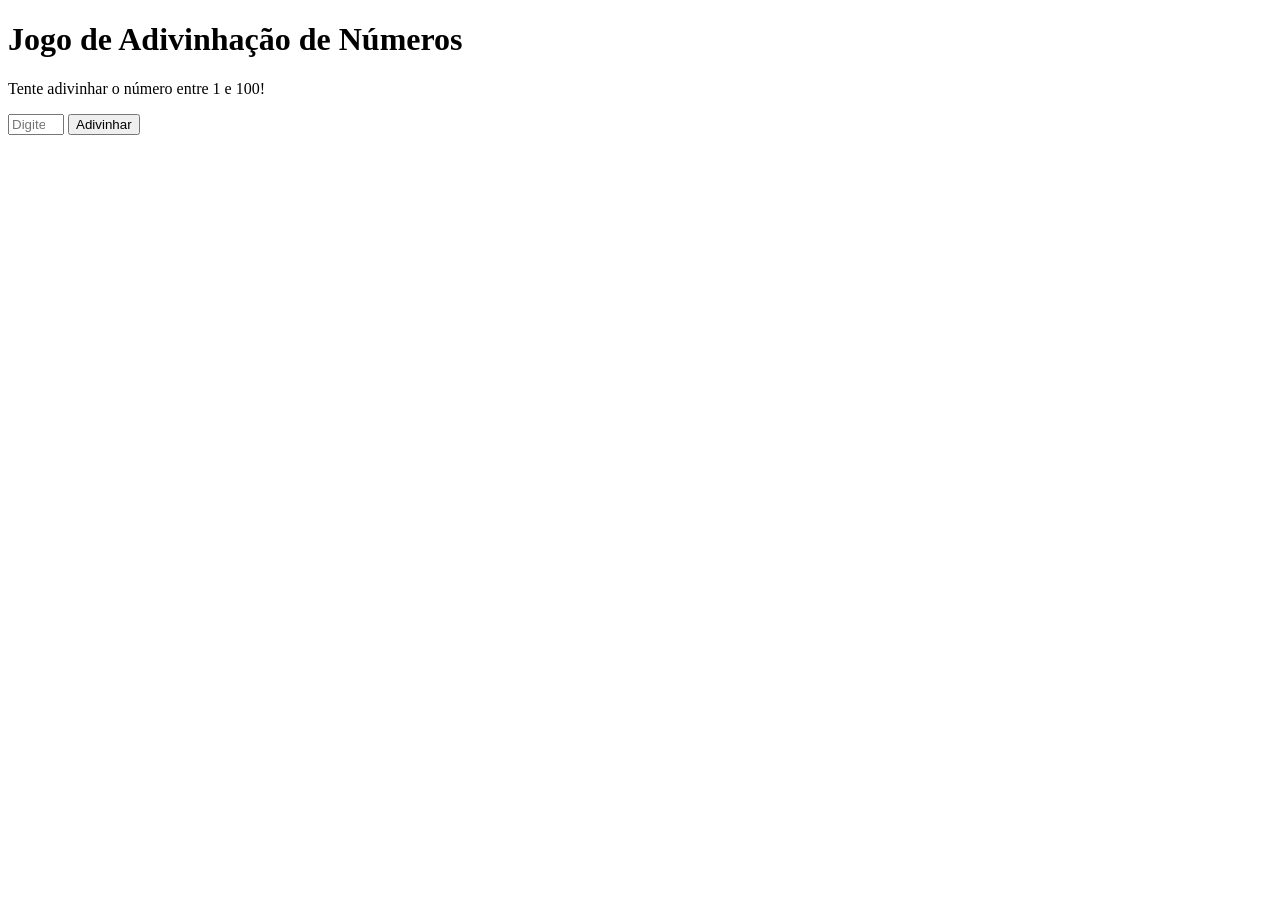
==== exer2/index.html @ def21492 "add index on master branch" ====
<!DOCTYPE html><html lang="pt-br">

<head>
    <meta charset="UTF-8">
    <meta name="viewport" content="width=device-width, initial-scale=1.0">
    <title>Jogo de Adivinhação</title>
</head>

<body>
    <div>
        <h1>Jogo de Adivinhação de Números</h1>
        <p>Tente adivinhar o número entre 1 e 100!</p>
        <input type="number" min="1" max="100" placeholder="Digite seu palpite...">
        <button>Adivinhar</button>
    </div>
</body>

</html>
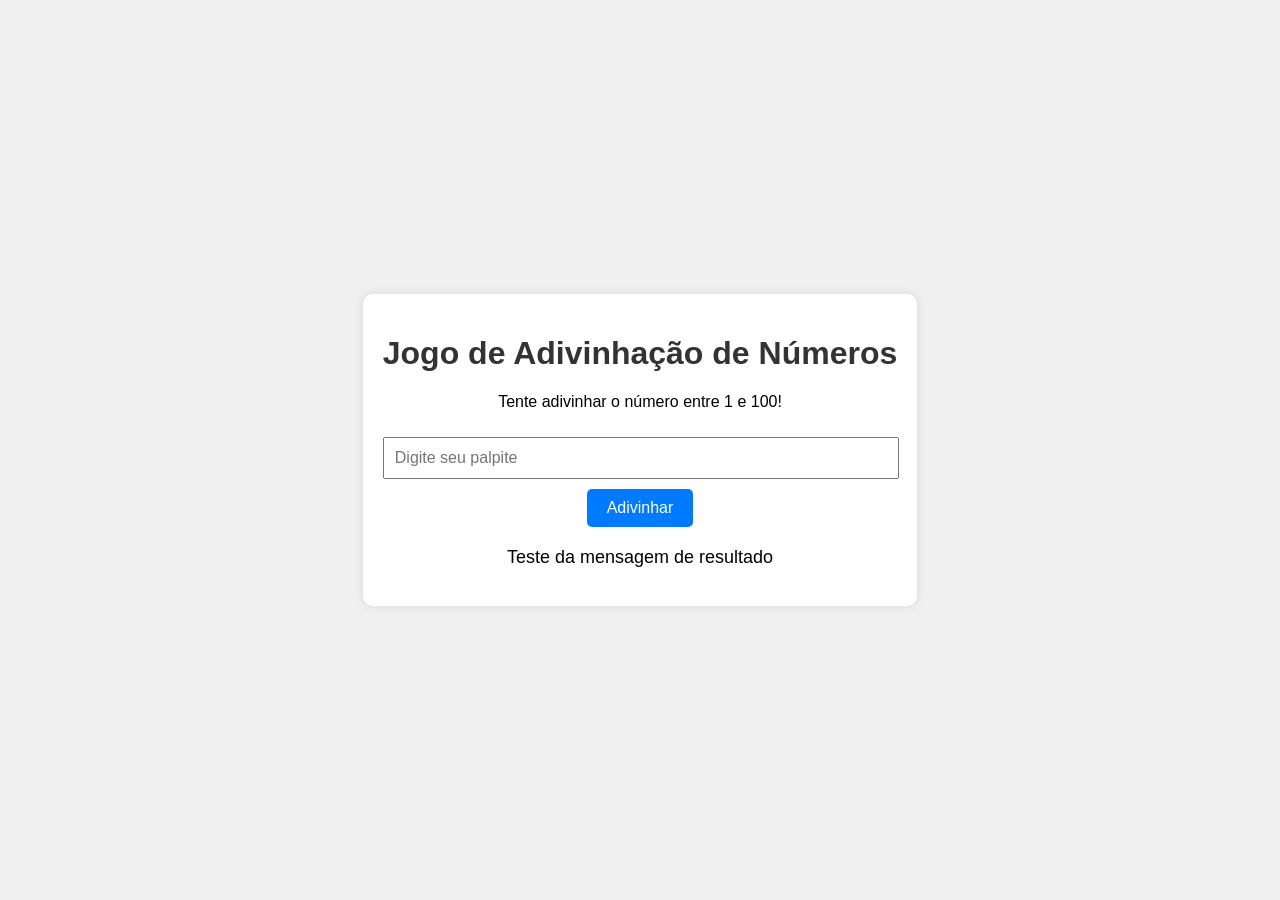
==== commit 8103d6d0: "add index e css na branch_2" ====
--- a/exer2/index.html
+++ b/exer2/index.html
@@ -1,17 +1,20 @@
-<!DOCTYPE html><html lang="pt-br">
+<!DOCTYPE html>
+<html lang="pt-br">
 
 <head>
     <meta charset="UTF-8">
     <meta name="viewport" content="width=device-width, initial-scale=1.0">
     <title>Jogo de Adivinhação</title>
+    <link rel="stylesheet" href="styles.css">
 </head>
 
 <body>
-    <div>
+    <div class="container">
         <h1>Jogo de Adivinhação de Números</h1>
         <p>Tente adivinhar o número entre 1 e 100!</p>
-        <input type="number" min="1" max="100" placeholder="Digite seu palpite...">
+        <input type="number" min="1" max="100" placeholder="Digite seu palpite">
         <button>Adivinhar</button>
+        <p id="message">Teste da mensagem de resultado</p>
     </div>
 </body>
 
--- a/exer2/styles.css
+++ b/exer2/styles.css
@@ -0,0 +1,47 @@
+body {
+    font-family: Arial, sans-serif;
+    display: flex;
+    justify-content: center;
+    align-items: center;
+    height: 100vh;
+    background-color: #f0f0f0;
+    margin: 0;
+}
+
+.container {
+    text-align: center;
+    background: #fff;
+    padding: 20px;
+    border-radius: 10px;
+    box-shadow: 0 0 10px rgba(0, 0, 0, 0.1);
+}
+
+h1 {
+    color: #333;
+}
+
+input {
+    padding: 10px;
+    font-size: 16px;
+    margin: 10px 0;
+    width: calc(100% - 22px);
+}
+
+button {
+    padding: 10px 20px;
+    font-size: 16px;
+    background-color: #007bff;
+    color: #fff;
+    border: none;
+    border-radius: 5px;
+    cursor: pointer;
+}
+
+button:hover {
+    background-color: #0056b3;
+}
+
+#message {
+    margin-top: 20px;
+    font-size: 18px;
+}
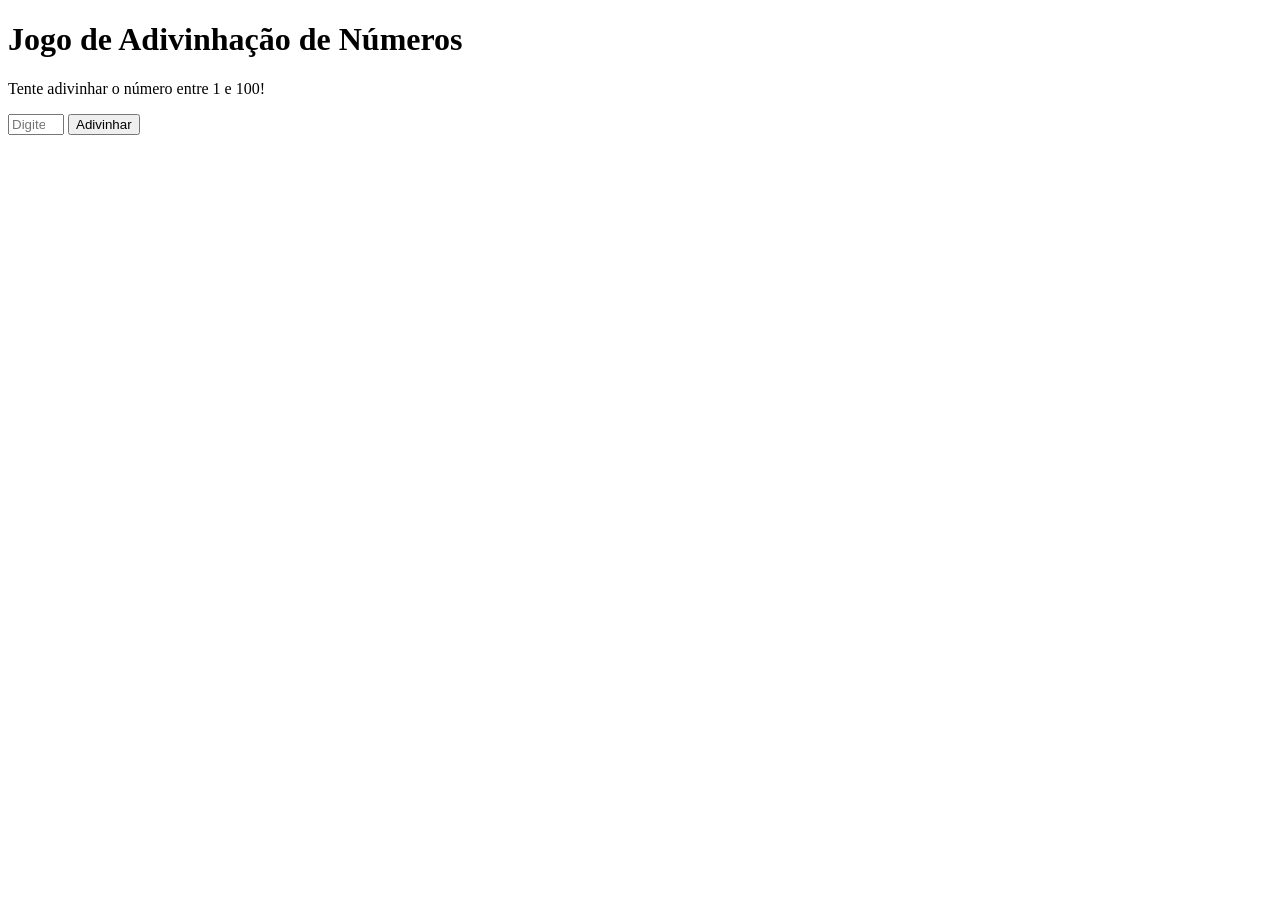
==== commit 684b8d89: "add index.html styles.css script.js" ====
--- a/exer2/index.html
+++ b/exer2/index.html
@@ -4,18 +4,19 @@
 <head>
     <meta charset="UTF-8">
     <meta name="viewport" content="width=device-width, initial-scale=1.0">
+    <link rel="stylesheet" href="styles.css">
     <title>Jogo de Adivinhação</title>
-    <link rel="stylesheet" href="styles.css">
 </head>
 
 <body>
-    <div class="container">
+    <div>
         <h1>Jogo de Adivinhação de Números</h1>
         <p>Tente adivinhar o número entre 1 e 100!</p>
-        <input type="number" min="1" max="100" placeholder="Digite seu palpite">
-        <button>Adivinhar</button>
-        <p id="message">Teste da mensagem de resultado</p>
+        <input type="number" id="guessInput" min="1" max="100" placeholder="Digite seu palpite">
+        <button id="guessButton">Adivinhar</button>
+        <p id="message"></p>
     </div>
+
+    <script src="script.js"></script>
 </body>
-
 </html>
--- a/exer2/styles.css
+++ b/exer2/styles.css
@@ -1,47 +1,11 @@
-body {
-    font-family: Arial, sans-serif;
-    display: flex;
-    justify-content: center;
-    align-items: center;
-    height: 100vh;
-    background-color: #f0f0f0;
-    margin: 0;
+#message.right {
+    margin-top: 20px;
+    font-size: 18px;
+    color: #008000;
 }
 
-.container {
-    text-align: center;
-    background: #fff;
-    padding: 20px;
-    border-radius: 10px;
-    box-shadow: 0 0 10px rgba(0, 0, 0, 0.1);
-}
-
-h1 {
-    color: #333;
-}
-
-input {
-    padding: 10px;
-    font-size: 16px;
-    margin: 10px 0;
-    width: calc(100% - 22px);
-}
-
-button {
-    padding: 10px 20px;
-    font-size: 16px;
-    background-color: #007bff;
-    color: #fff;
-    border: none;
-    border-radius: 5px;
-    cursor: pointer;
-}
-
-button:hover {
-    background-color: #0056b3;
-}
-
-#message {
+#message.wrong {
     margin-top: 20px;
     font-size: 18px;
+    color: #ffa500;
 }
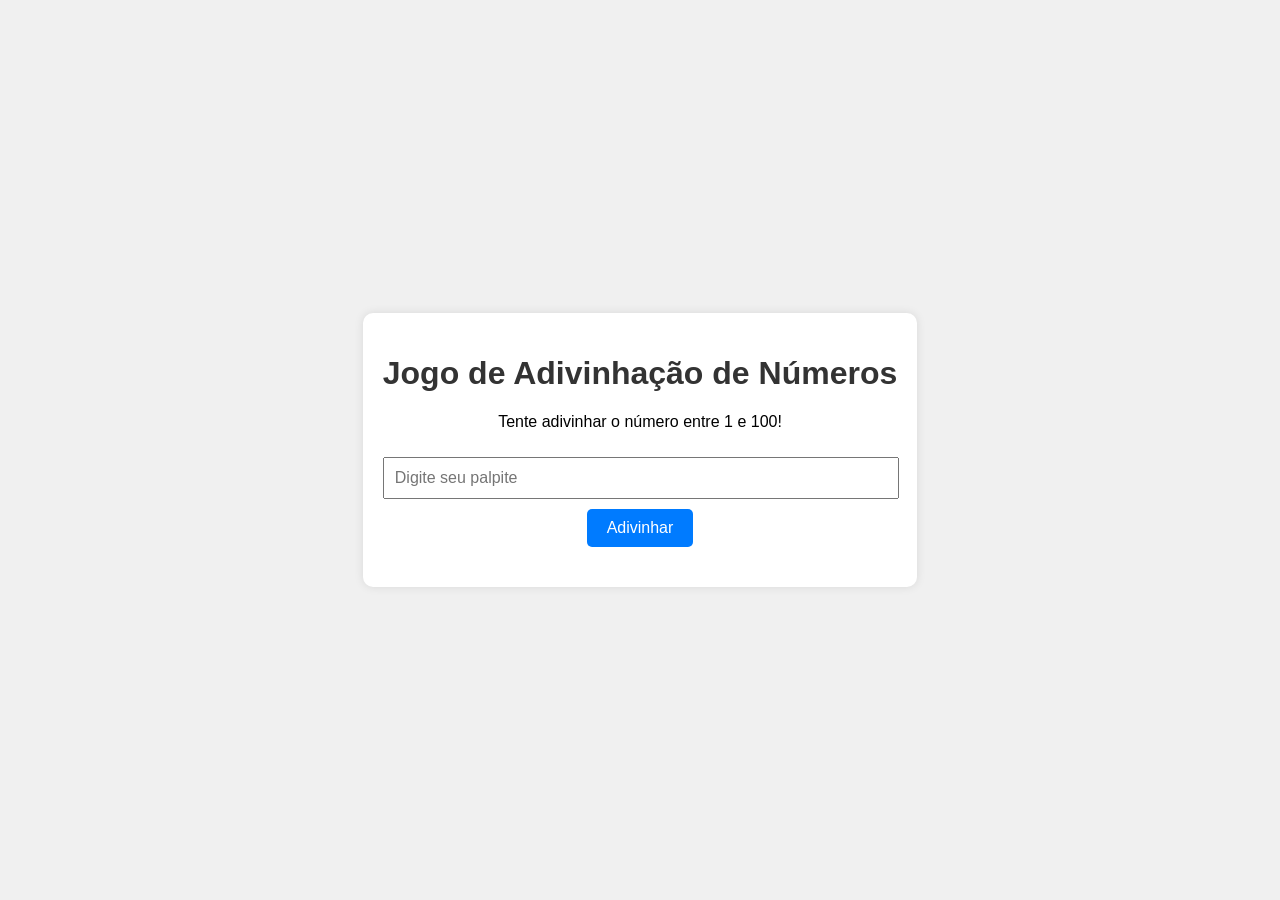
==== commit 885c3f50: "resolve conflitos e mescla as alterações da branch" ====
--- a/exer2/index.html
+++ b/exer2/index.html
@@ -6,10 +6,11 @@
     <meta name="viewport" content="width=device-width, initial-scale=1.0">
     <link rel="stylesheet" href="styles.css">
     <title>Jogo de Adivinhação</title>
+    <link rel="stylesheet" href="styles.css">
 </head>
 
 <body>
-    <div>
+    <div class="container">
         <h1>Jogo de Adivinhação de Números</h1>
         <p>Tente adivinhar o número entre 1 e 100!</p>
         <input type="number" id="guessInput" min="1" max="100" placeholder="Digite seu palpite">
--- a/exer2/styles.css
+++ b/exer2/styles.css
@@ -1,11 +1,55 @@
-#message.right {
+body {
+    font-family: Arial, sans-serif;
+    display: flex;
+    justify-content: center;
+    align-items: center;
+    height: 100vh;
+    background-color: #f0f0f0;
+    margin: 0;
+}
+
+.container {
+    text-align: center;
+    background: #fff;
+    padding: 20px;
+    border-radius: 10px;
+    box-shadow: 0 0 10px rgba(0, 0, 0, 0.1);
+}
+
+h1 {
+    color: #333;
+}
+
+input {
+    padding: 10px;
+    font-size: 16px;
+    margin: 10px 0;
+    width: calc(100% - 22px);
+}
+
+button {
+    padding: 10px 20px;
+    font-size: 16px;
+    background-color: #007bff;
+    color: #fff;
+    border: none;
+    border-radius: 5px;
+    cursor: pointer;
+}
+
+button:hover {
+    background-color: #0056b3;
+}
+
+#message {
     margin-top: 20px;
     font-size: 18px;
+}
+
+#message.right {
     color: #008000;
 }
 
 #message.wrong {
-    margin-top: 20px;
-    font-size: 18px;
     color: #ffa500;
 }
--- a/exer2/styles.css
+++ b/exer2/styles.css
@@ -1,11 +1,55 @@
-#message.right {
+body {
+    font-family: Arial, sans-serif;
+    display: flex;
+    justify-content: center;
+    align-items: center;
+    height: 100vh;
+    background-color: #f0f0f0;
+    margin: 0;
+}
+
+.container {
+    text-align: center;
+    background: #fff;
+    padding: 20px;
+    border-radius: 10px;
+    box-shadow: 0 0 10px rgba(0, 0, 0, 0.1);
+}
+
+h1 {
+    color: #333;
+}
+
+input {
+    padding: 10px;
+    font-size: 16px;
+    margin: 10px 0;
+    width: calc(100% - 22px);
+}
+
+button {
+    padding: 10px 20px;
+    font-size: 16px;
+    background-color: #007bff;
+    color: #fff;
+    border: none;
+    border-radius: 5px;
+    cursor: pointer;
+}
+
+button:hover {
+    background-color: #0056b3;
+}
+
+#message {
     margin-top: 20px;
     font-size: 18px;
+}
+
+#message.right {
     color: #008000;
 }
 
 #message.wrong {
-    margin-top: 20px;
-    font-size: 18px;
     color: #ffa500;
 }
